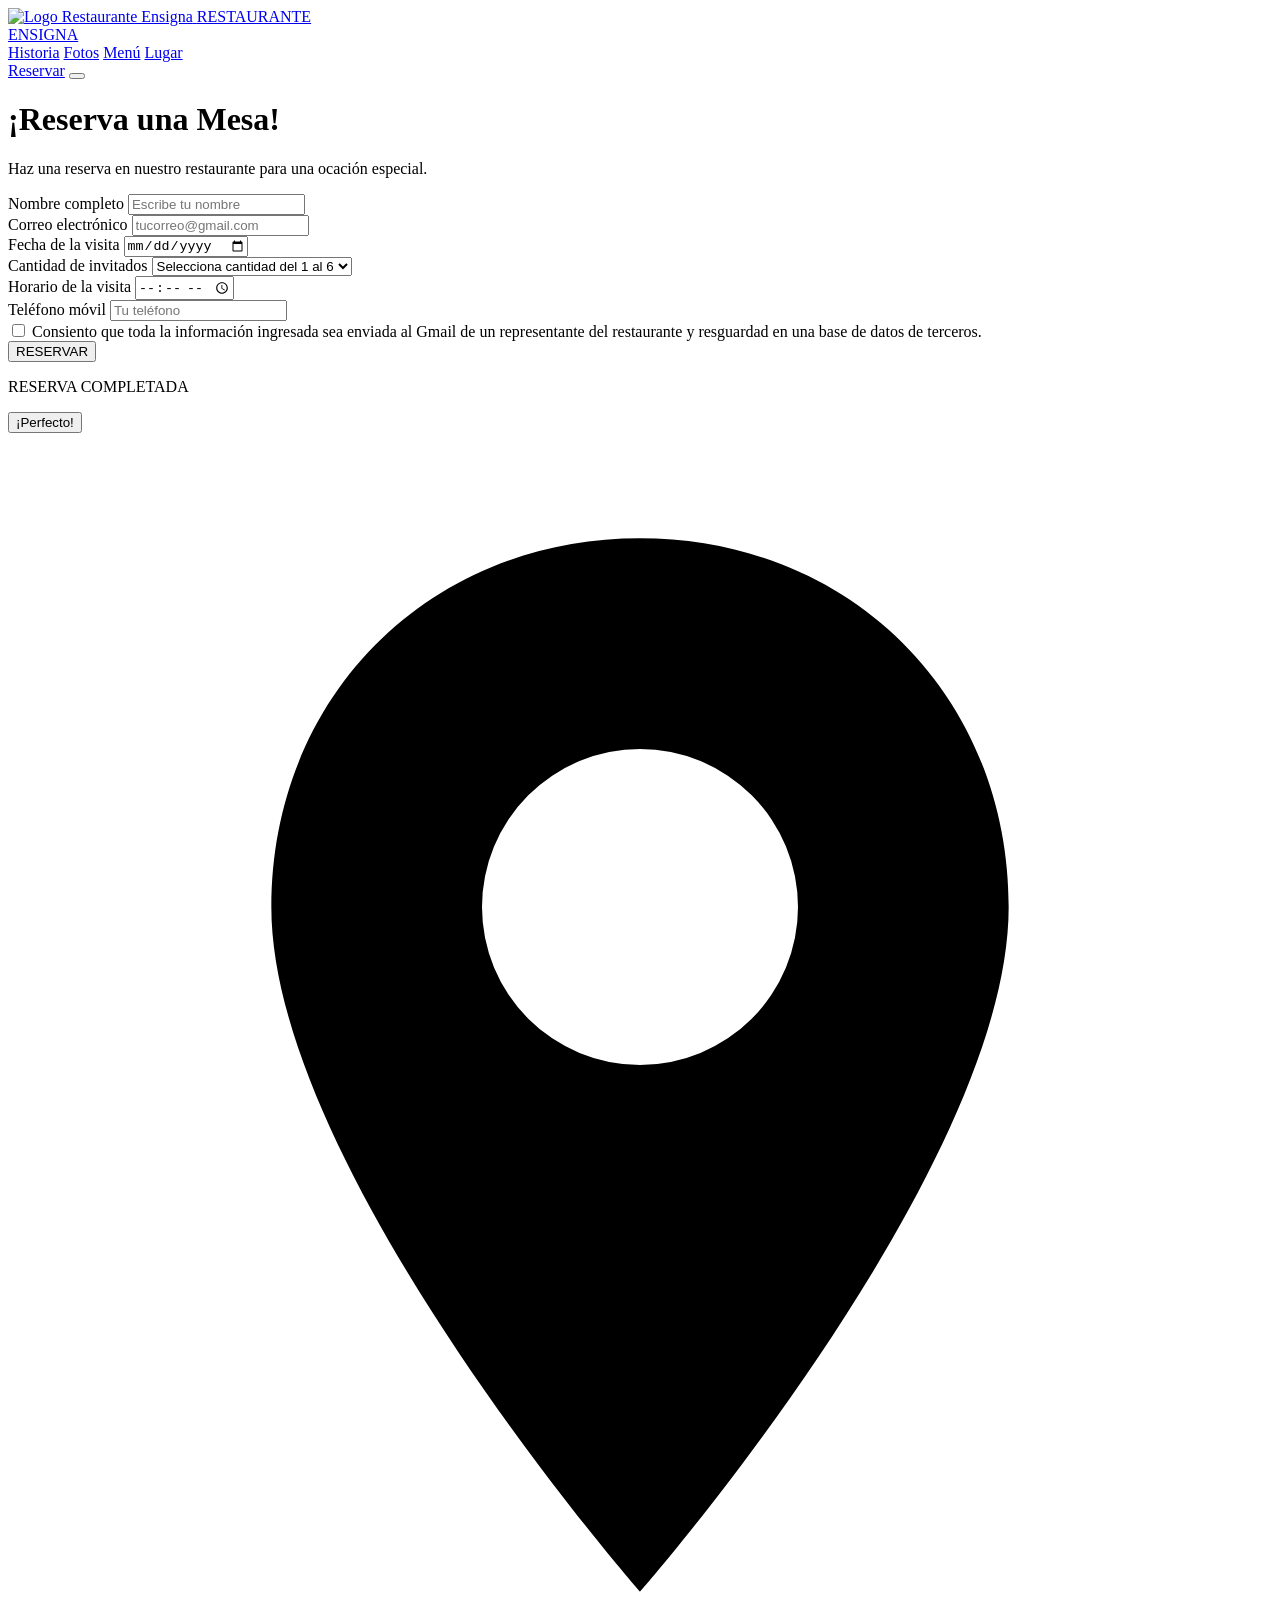
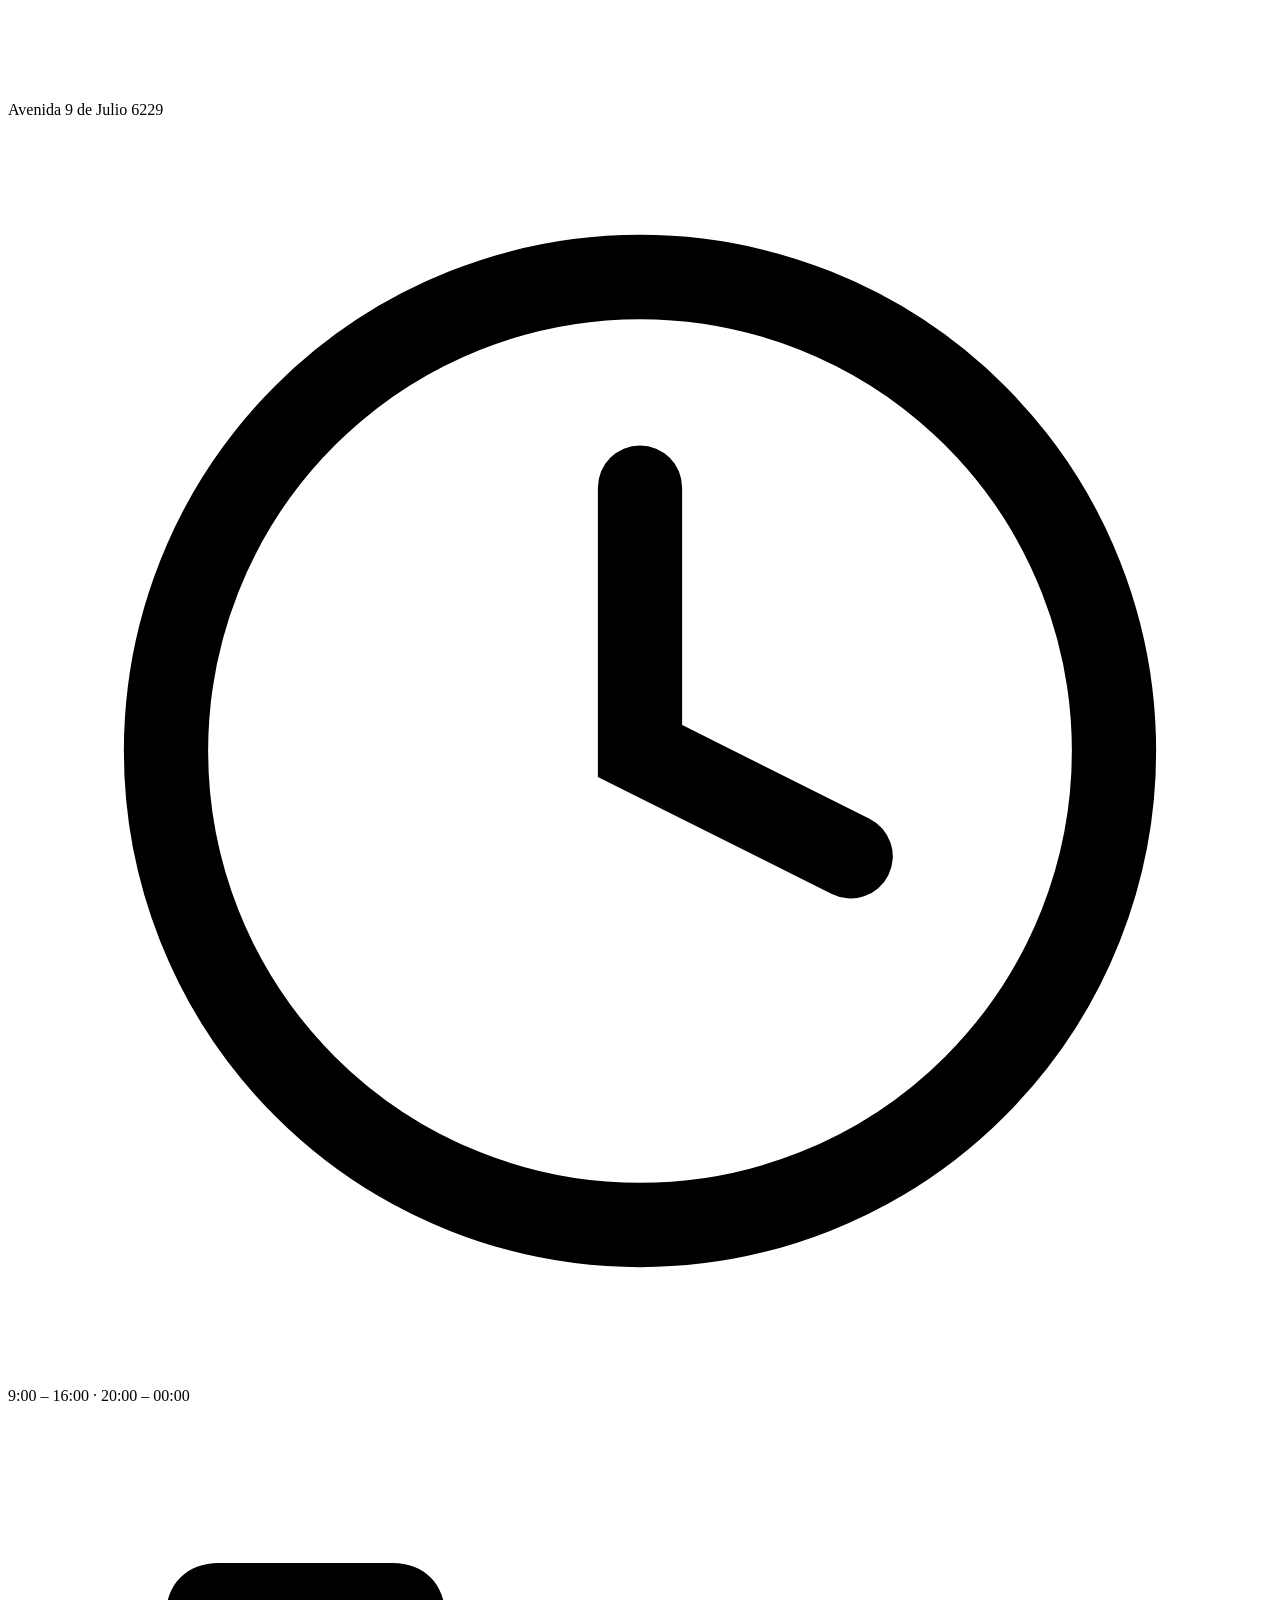
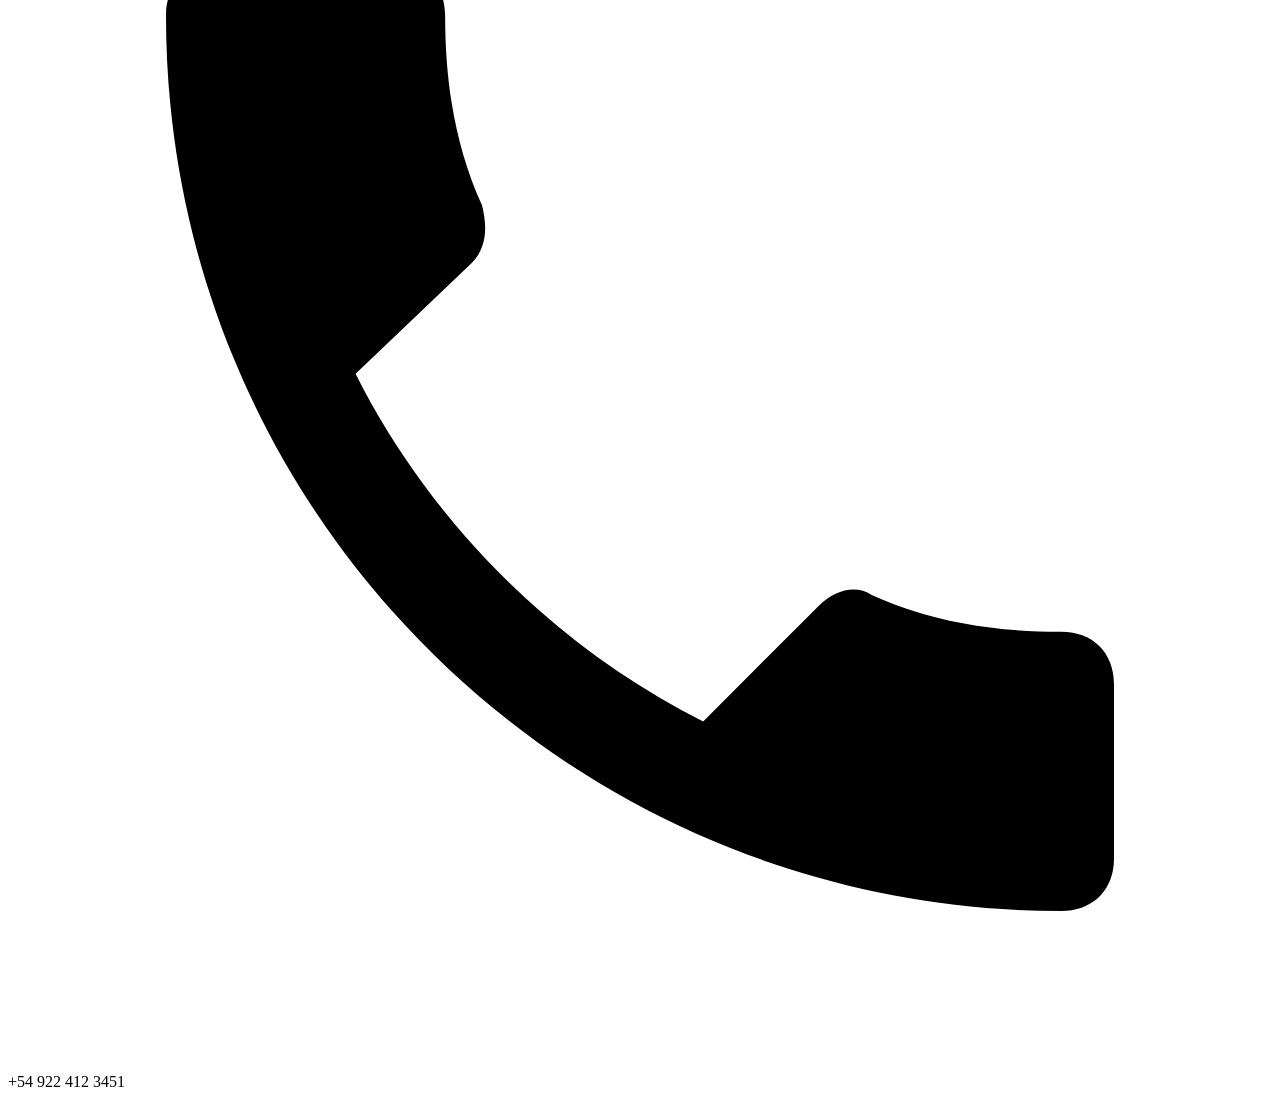
==== Reserva/Reserva.html @ fb07a777 "Rename Reserrva.html to Reserva.html" ====
<!DOCTYPE html>
<html lang="es">
<head>
    <meta charset="UTF-8">
    <meta name="viewport" content="width=device-width, initial-scale=1.0">
    <title>Restaurante Ensigna · A tavola non s'invecchia: Reservacion de Mesas</title>
    <link rel="preconnect" href="https://fonts.googleapis.com">
    <link rel="preconnect" href="https://fonts.gstatic.com" crossorigin>
    <link href="https://fonts.googleapis.com/css2?family=Fraunces:ital,wght@0,400;0,500;0,600;1,500&family=Dancing+Script:wght@600;700&family=Jost:wght@400;500;600&display=swap" rel="stylesheet">
    <link rel="icon" type="image/png" href="logo.png">
    <link rel="stylesheet" href="EstiloReserva.css">
</head>
<body>

    <!-- ========================================== -->
    <!--        SECCIÓN DE NAVEGACIÓN (NAVBAR)      -->
    <!-- ========================================== -->

<header class="site-header" id="siteHeader">
  <div class="header-inner">
    <a href="#inicio" class="brand">
      <img src="logo.png" alt="Logo Restaurante Ensigna" class="brand-logo">
      <span class="brand-text">RESTAURANTE<br>ENSIGNA</span>
    </a>

    <nav class="main-nav" id="mainNav">
      <a href="#historia">Historia</a>
      <a href="#fotos">Fotos</a>
      <a href="#menu">Menú</a>
      <a href="#lugar">Lugar</a>
    </nav>

    <a href="#reserva" class="btn-reservar btn-reservar--header">Reservar</a>

    <button class="nav-toggle" id="navToggle" aria-label="Abrir menú" aria-expanded="false">
      <span></span><span></span><span></span>
    </button>
  </div>
</header>


    <!-- ========================================== -->
    <!--            SECCIÓN     PRINCIPAL           -->
    <!-- ========================================== -->

    <main class="main-background">

    <!-- Cuadro negro central -->
        <div class="cuadro-negro">
            
            <h1>¡Reserva una Mesa!</h1>
            <p>Haz una reserva en nuestro restaurante para una ocación especial.</p>

            <!-- Formulario conectado a Formspree (ACTION == [Token dada por la página]) -->
            <form id="form-reserva" action="https://formspree.io/f/myewdepq" method="POST">

                <!-- CAMPO 1: Nombre Completo -->
                <div class="campo-grupo">
                    <label for="nombre">Nombre completo</label>
                    <input type="text" id="nombre" name="nombre" placeholder="Escribe tu nombre" required>
                </div>

                <!-- CAMPO 2: Correo Electrónico -->
                <div class="campo-grupo">
                    <label for="email">Correo electrónico</label>
                    <input type="email" id="email" name="email" placeholder="tucorreo@gmail.com" required>
                </div>

                <!-- CAMPO 3: Fecha de la Visita (Mínimo un día después del actual validado con JS) -->
                <div class="campo-grupo">
                    <label for="fecha">Fecha de la visita</label>
                    <input type="date" id="fecha" name="fecha" required>
                </div>

                <!-- CAMPO 4: Cantidad de Invitados (maximos 6) -->
                <div class="campo-grupo">
                    <label for="invitados">Cantidad de invitados</label>
                    <select id="invitados" name="invitados" required>
                        <option value="" disabled selected>Selecciona cantidad del 1 al 6</option>
                        <option value="1">1 persona (Solo tú)</option>
                        <option value="2">2 personas</option>
                        <option value="3">3 personas</option>
                        <option value="4">4 personas</option>
                        <option value="5">5 personas</option>
                        <option value="6">6 personas</option>
                    </select>
                </div>

                <!-- CAMPO 5: Horario de la Visita -->
                <div class="campo-grupo">
                    <label for="hora">Horario de la visita</label>
                    <input type="time" id="hora" name="hora" required>
                </div>

                <!-- CAMPO 6: Teléfono Móvil -->
                <div class="campo-grupo">
                    <label for="telefono">Teléfono móvil</label>
                    <input type="tel" id="telefono" name="telefono" placeholder="Tu teléfono" required>
                </div>

                <!-- CAMPO 7: Checkbox de Consentimiento -->
                <div class="campo-checkbox">
                    <input type="checkbox" id="consentimiento" name="consentimiento" required>
                    <label for="consentimiento">Consiento que toda la información ingresada sea enviada al Gmail de un representante del restaurante y resguardad en una base de datos de terceros.</label>
                </div>

                <!-- Botón Envíar -->
                <button type="submit" id="btn-reservar">RESERVAR</button>

            </form>

        </div>

    </main>


        <!-- ========================================== -->
        <!-- MODAL DE RESERVA COMPLETADA (Oculto por defecto) -->
        <!-- ========================================== -->

    <div id="modal-reserva" class="modal-oculto">
        <div class="modal-contenido">
            <p>RESERVA COMPLETADA</p>
            <button id="btn-cerrar-modal">¡Perfecto!</button>
        </div>
    </div>


    <!-- ========================================== -->
    <!--            ESPACIO DEL FOOTER              -->
    <!-- ========================================== -->

 <section class="info-strip" aria-label="Datos de contacto y horario">
    <div class="info-strip-inner">
      <div class="info-item">
        <svg viewBox="0 0 24 24" aria-hidden="true"><path d="M12 2c-4 0-7 3-7 7 0 5 7 13 7 13s7-8 7-13c0-4-3-7-7-7Zm0 10a3 3 0 1 1 0-6 3 3 0 0 1 0 6Z" fill="currentColor"/></svg>
        <span>Avenida 9 de Julio 6229</span>
      </div>
      <div class="info-item">
        <svg viewBox="0 0 24 24" aria-hidden="true"><circle cx="12" cy="12" r="9" fill="none" stroke="currentColor" stroke-width="1.6"/><path d="M12 7v5l4 2" fill="none" stroke="currentColor" stroke-width="1.6" stroke-linecap="round"/></svg>
        <span>9:00&nbsp;–&nbsp;16:00 · 20:00&nbsp;–&nbsp;00:00</span>
      </div>
      <div class="info-item">
        <svg viewBox="0 0 24 24" aria-hidden="true"><path d="M6.6 10.8c1.4 2.8 3.8 5.2 6.6 6.6l2.2-2.2c.3-.3.7-.4 1-.2 1.1.5 2.3.7 3.6.7.6 0 1 .4 1 1V20c0 .6-.4 1-1 1C10.6 21 3 13.4 3 4c0-.6.4-1 1-1h3.3c.6 0 1 .4 1 1 0 1.3.2 2.5.7 3.6.1.4.1.8-.2 1.1L6.6 10.8Z" fill="currentColor"/></svg>
        <span>+54 922 412 3451</span>
      </div>
    </div>
  </section>


    <!-- Aquí vincularemos el JavaScript más adelante -->
    <script src="ScriptReserva.js"></script>
</body>
</html>
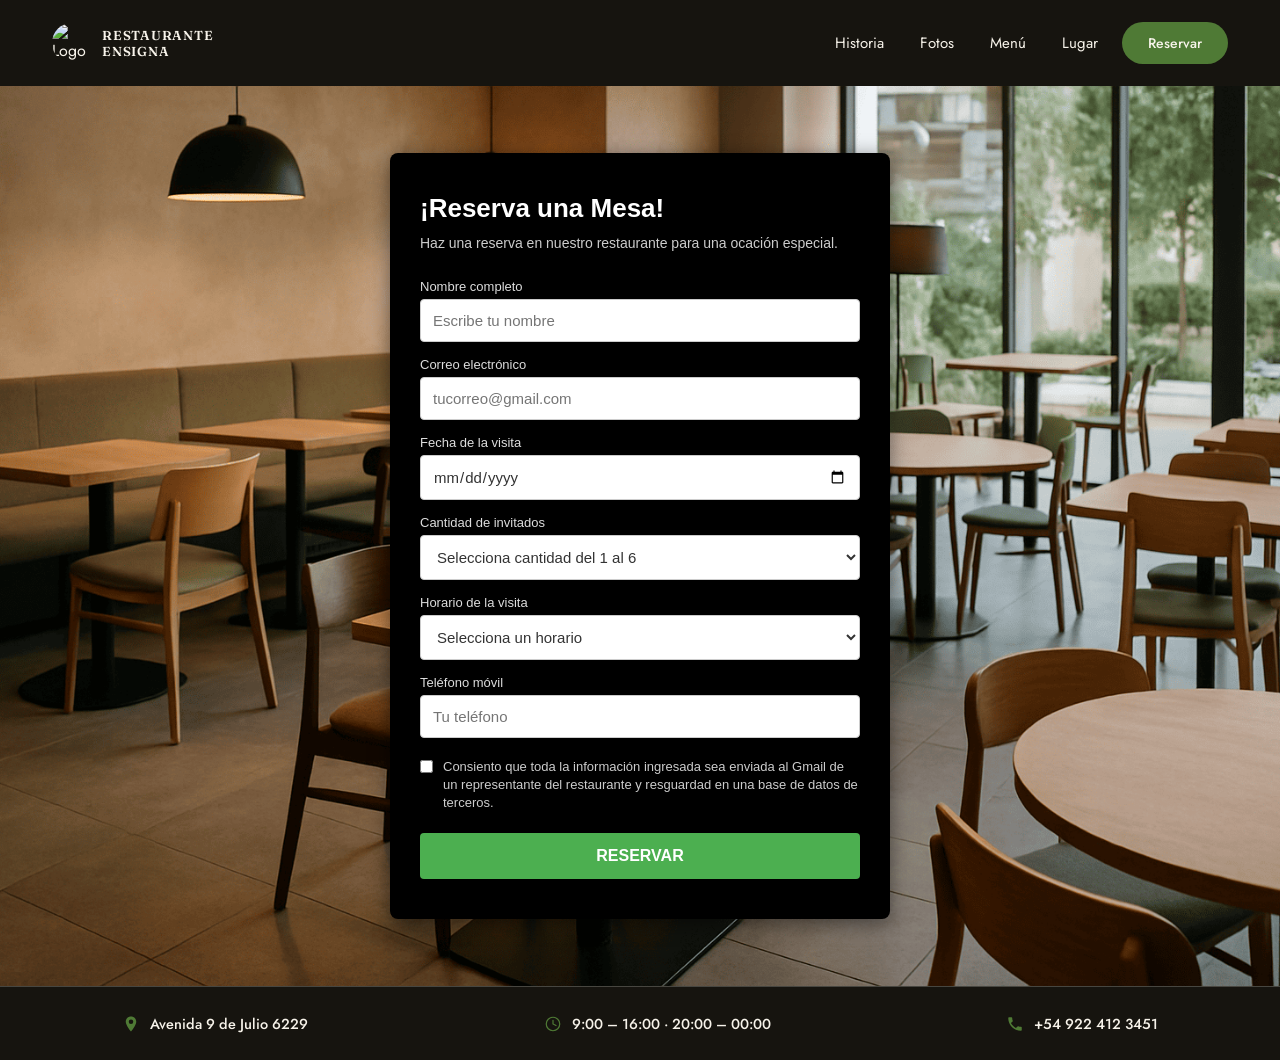
==== commit 055358b1: "Cambios en la forma de mostrar el horario y ocultamiento de opciones no validas Se cambio completame" ====
--- a/Reserva/Reserva.html
+++ b/Reserva/Reserva.html
@@ -76,7 +76,7 @@
                 <div class="campo-grupo">
                     <label for="invitados">Cantidad de invitados</label>
                     <select id="invitados" name="invitados" required>
-                        <option value="" disabled selected>Selecciona cantidad del 1 al 6</option>
+                        <option value="" disabled hidden selected>Selecciona cantidad del 1 al 6</option>
                         <option value="1">1 persona (Solo tú)</option>
                         <option value="2">2 personas</option>
                         <option value="3">3 personas</option>
@@ -89,7 +89,37 @@
                 <!-- CAMPO 5: Horario de la Visita -->
                 <div class="campo-grupo">
                     <label for="hora">Horario de la visita</label>
-                    <input type="time" id="hora" name="hora" required>
+                    <select id="hora" name="hora" required>
+                        <option value="" disabled hidden selected >Selecciona un horario</option>
+
+                        <optgroup label="Turno del mediodía">
+                            <option value="09:00">09:00</option>
+                            <option value="09:30">09:30</option>
+                            <option value="10:00">10:00</option>
+                            <option value="10:30">10:30</option>
+                            <option value="11:00">11:00</option>
+                            <option value="11:30">11:30</option>
+                            <option value="12:00">12:00</option>
+                            <option value="12:30">12:30</option>
+                            <option value="13:00">13:00</option>
+                            <option value="13:30">13:30</option>
+                            <option value="14:00">14:00</option>
+                            <option value="14:30">14:30</option>
+                            <option value="15:00">15:00</option>
+                            <option value="15:30">15:30</option>
+                        </optgroup>
+
+                        <optgroup label="Turno de la noche">
+                            <option value="20:00">20:00</option>
+                            <option value="20:30">20:30</option>
+                            <option value="21:00">21:00</option>
+                            <option value="21:30">21:30</option>
+                            <option value="22:00">22:00</option>
+                            <option value="22:30">22:30</option>
+                            <option value="23:00">23:00</option>
+                            <option value="23:30">23:30</option>
+                        </optgroup>
+                    </select>
                 </div>
 
                 <!-- CAMPO 6: Teléfono Móvil -->
--- a/Reserva/EstiloReserva.css
+++ b/Reserva/EstiloReserva.css
@@ -0,0 +1,395 @@
+/* ========================================== */
+/* ESTILOS GENERALES Y RESETEO BÁSICO         */
+/* ========================================== */
+* {
+    margin: 0;
+    padding: 0;
+    box-sizing: border-box;
+    font-family: Arial, sans-serif;
+}
+
+body, html {
+    height: 100%;
+}
+
+/* ========================================== */
+/* SECCIÓN PRINCIPAL Y FONDO (BACKGROUND)      */
+/* ========================================== */
+/* 
+   INSTRUCCIÓN PARA INTEGRAR TU FONDO:
+   1. Coloca tu imagen de fondo en la misma carpeta donde tengas este archivo CSS.
+   2. Reemplaza 'nombre-de-tu-imagen.jpg' por el nombre real de tu archivo.
+*/
+.main-background {
+    background-image: url('MesasBG.png'); /* <-- CAMBIA ESTO por tu imagen */
+    background-size: cover;
+    background-position: center;
+    background-repeat: no-repeat;
+    min-height: 100vh;
+    display: flex;
+    justify-content: center;
+    align-items: center;
+    padding: 20px;
+}
+
+/* ========================================== */
+/* CUADRO NEGRO CENTRAL (GUÍA VISUAL)          */
+/* ========================================== */
+.cuadro-negro {
+    background-color: #000000; /* Fondo negro sólido */
+    color: #ffffff;
+    width: 100%;
+    max-width: 500px; /* Ancho máximo ideal para ordenador */
+    padding: 40px 30px;
+    border-radius: 8px;
+    box-shadow: 0 4px 20px rgba(0, 0, 0, 0.5);
+}
+
+.cuadro-negro h1 {
+    font-size: 26px;
+    margin-bottom: 10px;
+    font-weight: bold;
+}
+
+.cuadro-negro p {
+    font-size: 14px;
+    color: #cccccc;
+    margin-bottom: 25px;
+    line-height: 1.4;
+}
+
+/* ========================================== */
+/* CAMPOS DEL FORMULARIO                      */
+/* ========================================== */
+.campo-grupo {
+    margin-bottom: 15px;
+}
+
+.campo-grupo label {
+    display: block;
+    font-size: 13px;
+    margin-bottom: 5px;
+    color: #dddddd;
+}
+
+/* Estilo unificado para inputs y select (Inputs blancos limpios) */
+.campo-grupo input, 
+.campo-grupo select {
+    width: 100%;
+    padding: 12px;
+    font-size: 15px;
+    border: 1px solid #ccc;
+    border-radius: 4px;
+    background-color: #ffffff;
+    color: #333333;
+}
+
+.campo-grupo input:focus, 
+.campo-grupo select:focus {
+    outline: none;
+    border-color: #4CAF50; /* Resaltado verde al hacer foco */
+}
+
+/* ========================================== */
+/* CAMPO CHECKBOX                             */
+/* ========================================== */
+.campo-checkbox {
+    display: flex;
+    align-items: flex-start;
+    gap: 10px;
+    margin: 20px 0;
+    font-size: 13px;
+    color: #cccccc;
+    line-height: 1.4;
+}
+
+.campo-checkbox input {
+    margin-top: 2px;
+    cursor: pointer;
+}
+
+.campo-checkbox label {
+    cursor: pointer;
+}
+
+/* ========================================== */
+/* BOTÓN RESERVAR                             */
+/* ========================================== */
+#btn-reservar {
+    width: 100%;
+    padding: 14px;
+    background-color: #4CAF50; /* Verde brillante como en tu imagen */
+    color: white;
+    border: none;
+    border-radius: 4px;
+    font-size: 16px;
+    font-weight: bold;
+    cursor: pointer;
+    transition: background-color 0.2s ease;
+}
+
+#btn-reservar:hover {
+    background-color: #43A047; /* Un verde un poco más oscuro al pasar el cursor */
+}
+
+/* ========================================== */
+/* MODAL DE RESERVA COMPLETADA                */
+/* ========================================== */
+.modal-oculto {
+    display: none; /* Oculto por defecto */
+    position: fixed;
+    top: 0;
+    left: 0;
+    width: 100%;
+    height: 100%;
+    background-color: rgba(0, 0, 0, 0.7); /* Fondo oscuro semitransparente */
+    justify-content: center;
+    align-items: center;
+    z-index: 1000;
+}
+
+.modal-contenido {
+    background-color: #ffffff;
+    color: #333333;
+    padding: 30px;
+    border-radius: 8px;
+    text-align: center;
+    max-width: 350px;
+    width: 90%;
+    box-shadow: 0 4px 15px rgba(0,0,0,0.3);
+}
+
+.modal-contenido p {
+    font-size: 18px;
+    font-weight: bold;
+    margin-bottom: 20px;
+    color: #222;
+}
+
+#btn-cerrar-modal {
+    padding: 10px 20px;
+    background-color: #4CAF50;
+    color: white;
+    border: none;
+    border-radius: 4px;
+    font-size: 14px;
+    cursor: pointer;
+}
+
+#btn-cerrar-modal:hover {
+    background-color: #43A047;
+}
+
+/* ========================================== */
+/* DISEÑO RESPONSIVO (ADAPTABLE A MÓVILES)      */
+/* ========================================== */
+@media (max-width: 600px) {
+    .main-background {
+        padding: 10px; /* Menos margen en pantallas muy chicas de celular */
+    }
+
+    .cuadro-negro {
+        padding: 20px 15px; /* Reduce espacios internos para aprovechar la pantalla del móvil */
+    }
+
+    .cuadro-negro h1 {
+        font-size: 22px;
+    }
+
+    .campo-grupo input, 
+    .campo-grupo select {
+        padding: 10px;
+        font-size: 14px;
+    }
+}
+
+/* ========================================== */
+/* COPIAS DEL ARCHIVO MAIN                    */
+/* ========================================== */
+
+/*Token*/
+:root{
+  --ink: #16140f;
+  --ink-soft: #2a271f;
+  --cream: #f7f3ea;
+  --green: #4f7a35;
+  --green-deep: #3b5c27;
+  --sauce: #c23b1f;
+  --sauce-deep: #a12f17;
+  --line: rgba(247,243,234,0.22);
+
+  --font-display: "Fraunces", serif;
+  --font-script: "Dancing Script", cursive;
+  --font-ui: "Jost", sans-serif;
+}
+
+/* ---------- Header ---------- */
+.site-header{
+  position: absolute;
+  top: 0; left: 0; right: 0;
+  z-index: 50;
+  padding: 22px 0;
+  transition: background .3s ease, padding .3s ease;
+}
+.site-header.is-scrolled{
+  position: fixed;
+  background: rgba(22,20,15,0.92);
+  backdrop-filter: blur(6px);
+  padding: 14px 0;
+  box-shadow: 0 1px 0 var(--line);
+}
+.header-inner{
+  max-width: 1240px;
+  margin: 0 auto;
+  padding: 0 32px;
+  display: flex;
+  align-items: center;
+  gap: 24px;
+}
+.brand{
+  display: flex;
+  align-items: center;
+  gap: 10px;
+  margin-right: auto;
+}
+.brand-mark{ width: 26px; height: 26px; color: var(--green); flex-shrink: 0; }
+.brand-logo{ width: 40px; height: 40px; object-fit: contain; flex-shrink: 0; border-radius: 50%; }
+.brand-text{
+  font-family: var(--font-display);
+  font-weight: 600;
+  font-size: 13px;
+  letter-spacing: .06em;
+  line-height: 1.25;
+}
+.main-nav{
+  display: flex;
+  gap: 36px;
+  font-size: 15px;
+}
+.main-nav a{
+  position: relative;
+  padding: 4px 0;
+}
+.main-nav a::after{
+  content: "";
+  position: absolute;
+  left: 0; bottom: -2px;
+  width: 0; height: 1px;
+  background: var(--green);
+  transition: width .25s ease;
+}
+.main-nav a:hover::after{ width: 100%; }
+
+.btn-reservar{
+  display: inline-block;
+  background: var(--green);
+  color: var(--cream);
+  font-size: 14px;
+  font-weight: 500;
+  padding: 11px 26px;
+  border-radius: 999px;
+  transition: background .2s ease, transform .2s ease;
+}
+.btn-reservar:hover{ background: var(--green-deep); transform: translateY(-1px); }
+
+.nav-toggle{
+  display: none;
+  flex-direction: column;
+  justify-content: center;
+  gap: 5px;
+  width: 30px; height: 30px;
+  background: none; border: none; cursor: pointer; padding: 0;
+}
+.nav-toggle span{
+  display: block;
+  width: 100%; height: 2px;
+  background: var(--cream);
+  border-radius: 2px;
+  transition: transform .25s ease, opacity .25s ease;
+}
+
+/* ---------- Info strip ---------- */
+.info-strip{
+  background: var(--ink);
+  border-top: 1px solid var(--line);
+}
+.info-strip-inner{
+  max-width: 1100px;
+  margin: 0 auto;
+  padding: 26px 32px;
+  display: flex;
+  flex-wrap: wrap;
+  gap: 18px 40px;
+  justify-content: space-between;
+}
+.info-item{
+  display: flex;
+  align-items: center;
+  gap: 10px;
+  font-size: 14.5px;
+  font-weight: 500;
+  color: var(--cream);
+  white-space: nowrap;
+}
+.info-item svg{ width: 18px; height: 18px; color: var(--green); flex-shrink: 0; }
+
+/* ---------- Responsive ---------- */
+@media (max-width: 860px){
+  .main-nav, .btn-reservar--header{ display: none; }
+  .nav-toggle{ display: flex; }
+
+  .main-nav.is-open{
+    display: flex;
+    flex-direction: column;
+    position: absolute;
+    top: 100%; left: 0; right: 0;
+    background: rgba(22,20,15,.97);
+    padding: 20px 32px 26px;
+    gap: 18px;
+    border-top: 1px solid var(--line);
+  }
+}
+
+@media (max-width: 480px){
+  .brand-text{ font-size: 12px; }
+  .info-item{ font-size: 13.5px; }
+}
+
+/* ========================*/
+/*   EXTRAS - AGREGADOS    */
+/* ========================*/
+
+/* AJUSTES DEL NAVBAR PARA LA PÁGINA RESERVA */
+
+.site-header {
+    position: sticky;
+    top: 0;
+    background: var(--ink);
+    color: var(--cream);
+}
+
+.site-header.is-scrolled {
+    position: sticky;
+    top: 0;
+}
+
+.site-header a {
+    color: inherit;
+    text-decoration: none;
+}
+
+.site-header,
+.site-header * {
+    font-family: var(--font-ui);
+}
+
+.site-header .brand-text {
+    font-family: var(--font-display);
+}
+
+/* AJUSTES TIPOGRÁFICOS DEL FOOTER */
+
+.info-strip,
+.info-strip * {
+    font-family: var(--font-ui);
+}
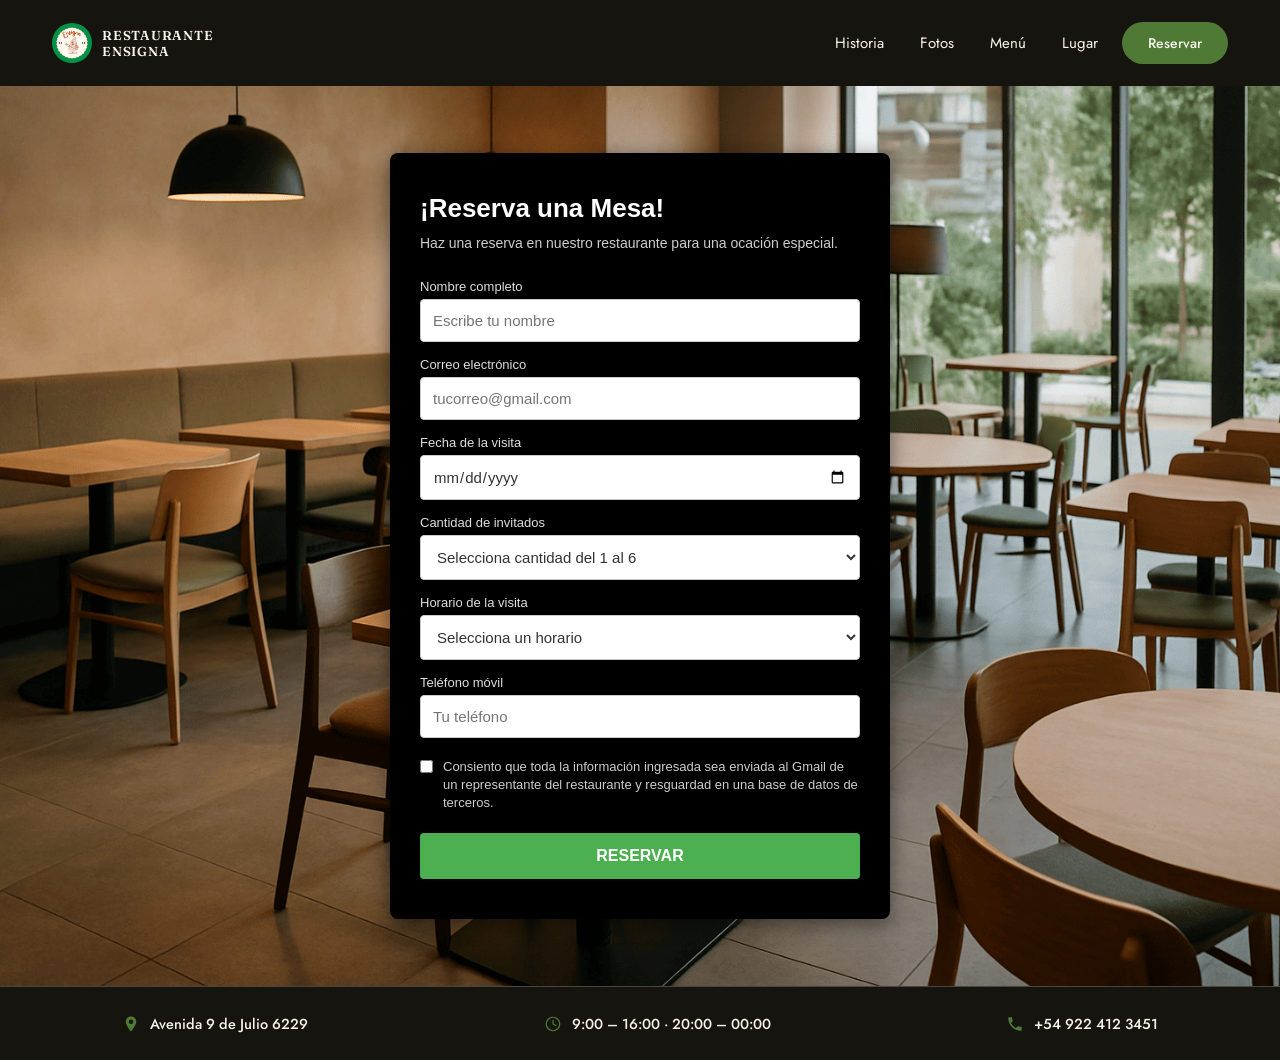
==== commit 3b3eb604: "Cambie los redireccionamiento del navegar bar a ubicaciones reales." ====
--- a/Reserva/Reserva.html
+++ b/Reserva/Reserva.html
@@ -18,26 +18,25 @@
 
 <header class="site-header" id="siteHeader">
   <div class="header-inner">
-    <a href="#inicio" class="brand">
-      <img src="logo.png" alt="Logo Restaurante Ensigna" class="brand-logo">
+    <a href="../index.html" class="brand">
+      <img src="../logo.png" alt="Logo Restaurante Ensigna" class="brand-logo">
       <span class="brand-text">RESTAURANTE<br>ENSIGNA</span>
     </a>
 
     <nav class="main-nav" id="mainNav">
-      <a href="#historia">Historia</a>
-      <a href="#fotos">Fotos</a>
-      <a href="#menu">Menú</a>
-      <a href="#lugar">Lugar</a>
+      <a href="../index.html#historia">Historia</a>
+      <a href="../index.html#fotos">Fotos</a>
+      <a href="../index.html#menu">Menú</a>
+      <a href="../index.html#lugar">Lugar</a>
     </nav>
 
-    <a href="#reserva" class="btn-reservar btn-reservar--header">Reservar</a>
+    <a href="Reserva.html" class="btn-reservar btn-reservar--header">Reservar</a>
 
     <button class="nav-toggle" id="navToggle" aria-label="Abrir menú" aria-expanded="false">
       <span></span><span></span><span></span>
     </button>
   </div>
 </header>
-
 
     <!-- ========================================== -->
     <!--            SECCIÓN     PRINCIPAL           -->
